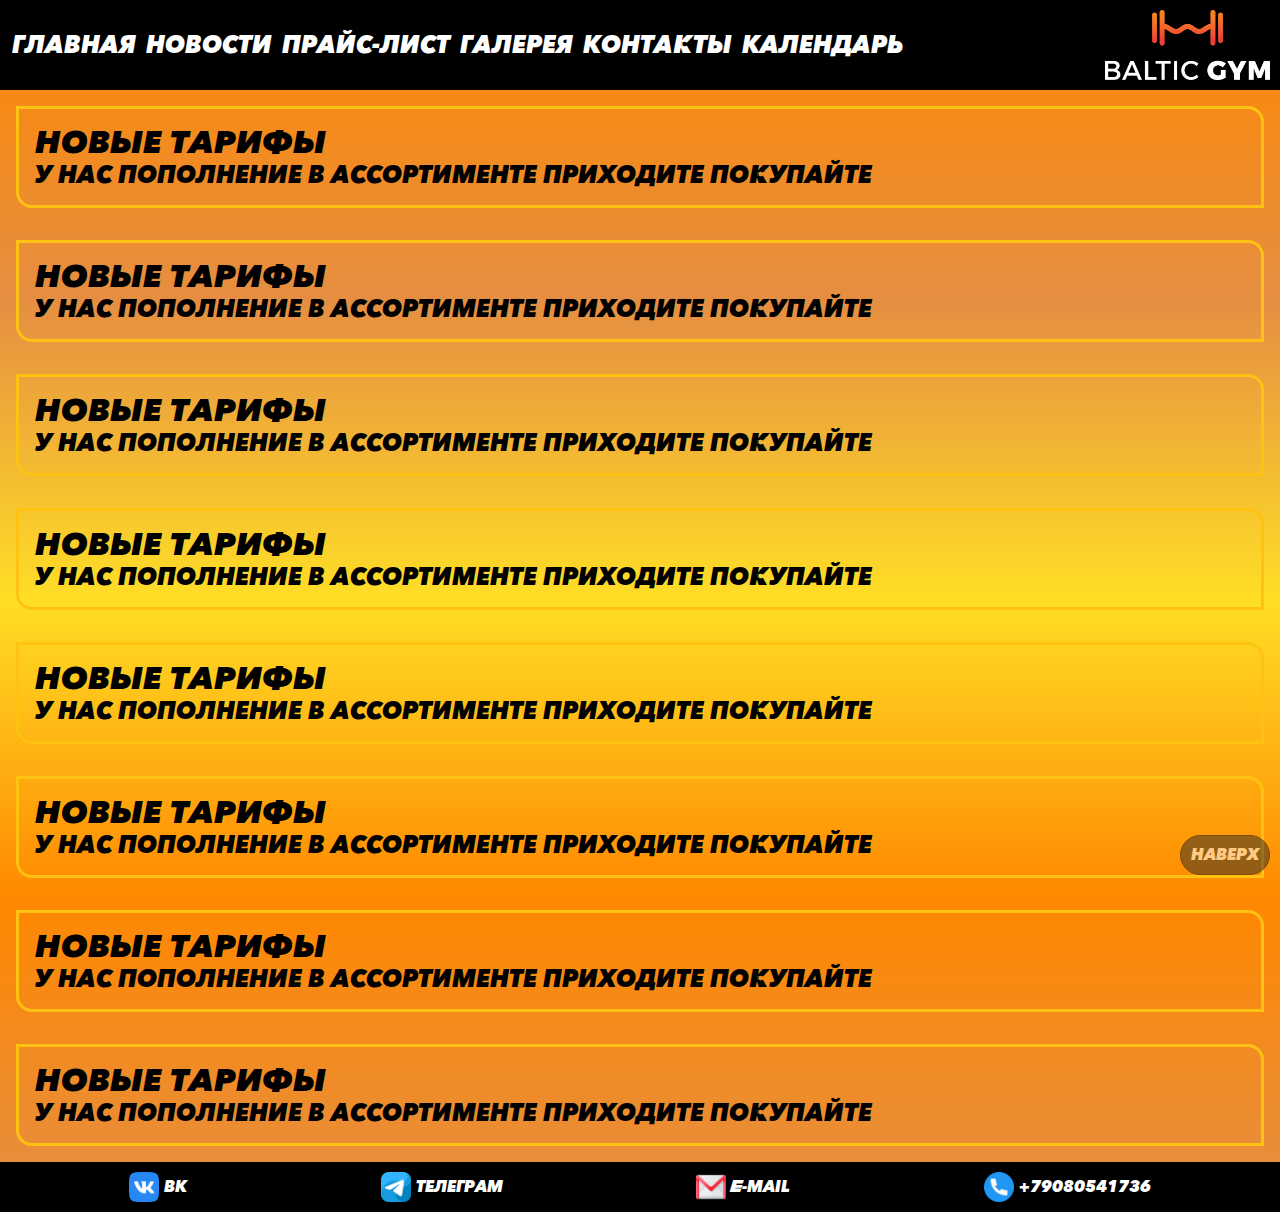
==== news.html @ 3882bf40 "first commit1" ====
<!DOCTYPE html>
<html lang="en">
<head>
    <meta charset="UTF-8">
    <meta name="viewport" content="width=device-width, initial-scale=1.0">
    <meta description="Фитнес-клуб в городе Магнитогорск для тех, кто хочет быть здоровым.">
    <meta name="keywords" content="Фитнес, клуб, Магнитогорск, здоровье, спорт, ЗОЖ">
    <link rel="stylesheet" href="static/styles/style.css">
    <link rel="shortcut icon" href="../static/images/favicon.png" type="image/x-icon">
    <title>Новости</title>
    <Style>
        a {
            text-decoration: none;
            color: white;
        }
    </Style>
</head>
<body>
    <header>
        <img id="#burger" src="static/images/menu.png" alt="burger">
        <div class="nav">
            <a href="../index.html">Главная</a>
            <a href="../news.html">Новости</a>
            <a href="../price.html">Прайс-лист</a>
            <a href="../gallery.html">Галерея</a>
            <a href="../contacts.html">Контакты</a>
            <a href="../calendar.html">Календарь</a>

        </div>
        <img src="../static/images/logo.png" alt="icon">
    </header>
    <main class="news-cont">
        <div class="news-item">
            <div>
                <h1>Новые тарифы</h1>
                <h2>У нас пополнение в ассортименте приходите покупайте</h2>
            </div>
        </div>
        <div class="news-item">
            <div>
                <h1>Новые тарифы</h1>
                <h2>У нас пополнение в ассортименте приходите покупайте</h2>
            </div>
        </div>
        <div class="news-item">
            <div>
                <h1>Новые тарифы</h1>
                <h2>У нас пополнение в ассортименте приходите покупайте</h2>
            </div>
        </div>
        <div class="news-item">
            <div>
                <h1>Новые тарифы</h1>
                <h2>У нас пополнение в ассортименте приходите покупайте</h2>
            </div>
        </div>
        <div class="news-item">
            <div>
                <h1>Новые тарифы</h1>
                <h2>У нас пополнение в ассортименте приходите покупайте</h2>
            </div>
        </div>
        <div class="news-item">
            <div>
                <h1>Новые тарифы</h1>
                <h2>У нас пополнение в ассортименте приходите покупайте</h2>
            </div>
        </div>
        <div class="news-item">
            <div>
                <h1>Новые тарифы</h1>
                <h2>У нас пополнение в ассортименте приходите покупайте</h2>
            </div>
        </div>
        <div class="news-item">
            <div>
                <h1>Новые тарифы</h1>
                <h2>У нас пополнение в ассортименте приходите покупайте</h2>
            </div>
        </div>
        <a href="#top" style="opacity: 50%;" id="scroll">Наверх</a>
    </main>
    <footer>
        <div>
            <img src="static/images/vk.png" alt="vk">
            <a href="" target="_blank">ВК</a>
        </div>
        <div>
            <img src="static/images/telegram.png" alt="telegram">
            <a href="" target="_blank">Телеграм</a>
        </div>
        <div>
            <img src="static/images/gmail.png" alt="email">
            <a href="" target="_blank">E-mail</a>
        </div>
        <div>
            <img src="static/images/telephone.png" alt="telephone">
            <a href="" target="_blank">+79080541736</a>
        </div> 
    </footer>
</body>
</html>
---- static/styles/style.css ----
* {
    margin: 0;
    padding: 0;
    font-family: Sonic;
}

a:hover {
    color:#ff8800;
}

.nav>a:hover {
    color: #ff8800;
}


body {
    display: grid;
    grid-template-rows: auto 1fr auto;
    height: 100vh;
    background: -webkit-linear-gradient(90deg,#ff8800,#ffde26,#e58e42,#ff8800); 

}

header {
    display: flex;
    justify-content: space-between;
    background:#000000;
    height: 10vh;
}

.nav {
    display: flex;
    justify-content: center;
    align-items: center;
    padding-left: 12px;
    height: 10vh;
}

.nav>a {
    padding-right: 10px;
    display: block;
    background-color: #000000;
    color: white;
    font-size: 1.5em;
}

header>img {
    padding: 10px;
}

.index {
    display: grid;
    grid-template-columns: 1fr 1fr;
    padding: 20px;
}

.adress {
    display: flex;
    flex-direction: column;
    align-items: center;
    justify-content: center;
}

.about {
    display: flex;
    flex-direction: column;
    align-items: center;
    justify-content: center;
}

.home {
    display: flex;
}

.contacts {
    padding: 20px;
    display: flex;
    align-items: center;
    flex-direction: column;
    font-size: 1em;
}

.contacts h1 {
    padding-bottom: 1em
}

form {
    display: flex;
    flex-direction: column;
    align-items: center;
}


.other-contacts {
    display: grid;
    grid-template-columns: 1fr 2fr;
}

footer {
    display: flex;
    align-items: center;
    justify-content:space-around;
    background:#000000;
    padding: 10px;
    padding-inline: 32px;
}

footer>div {
    display: flex;
    justify-content: center;
    color: white;
}

footer>div>a {
    display: flex;
    align-items: center;
    padding-left: 5px;
    
}

footer>div>img {
    width: 30px;
}

footer div:hover img {
    transform: rotate(20deg);
}

img[alt="burger"] {
    display: none; 
}

iframe {
    margin-top: 10px;
    box-shadow: 0 0 10px rgba(0, 0, 0, 0.5)
}

@media screen and (max-width: 1024px) {
    img[alt="burger"] {
        display: block;
    }

    .nav {
        display: none;
    }

    header:hover .nav {
        background-color: #000000;
        display: block;
        position: absolute;
        padding: 0px;
        margin-top: 10vh;
    }
    
    header:hover ~ .gallery {
        padding-top: 10em;
    }
    footer {
        flex-wrap: wrap;
        padding-inline: 32px;
    }
}

@media screen and (max-width: 800px) {
    .index {
        grid-template-columns: 1fr;
        grid-template-rows: 1fr 1fr;
    }
    
    .other-contacts {
        grid-template-columns: 1fr;
        grid-template-rows: 1fr 1fr;
    }

    .filter {
        flex-direction: column;
    }
    
    .calendar-item {
        flex-direction: column;
    }
    
    * {
        font-size: 1em;
    }
}

@media screen and (min-width: 2000px){
    * {
        font-size: 1.5rem;
    }
    .input-wrapper input {
        width: 600px;
    }
}

.input-wrapper {
    position: relative;
    margin: 20px;
}

select {
    width: 200px;
    padding: 1em;
    border: none;
    border-bottom: 1px solid black;
    background-color: transparent;
    outline: none;
}

option {
    background-color: transparent;

}

.input-wrapper input, #calendar-cont input {
    width: 150px;
    padding: 1em;
    border: none;
    border-bottom: 1px solid black;
    background-color: transparent;
    outline: none;
}
  
.input-wrapper input:focus,  #calendar-cont input:focus{
    border-color: rgb(255, 128, 0);
}
  
.input-wrapper label {
    position: absolute;
    top: 0;
    left: 0;
    pointer-events: none;
    padding: 10px;
    transition: 0.2s;
}
 
.input-wrapper input:focus + label, .input-wrapper input:valid + label {
    transform: translateY(-20px);
    font-size: 1em;
    color: rgb(255, 255, 255);
}

input[type="submit"], input[type="button"] {
    background-color: transparent;
    padding: 3px;
    border: solid 0.5px black;
    border-radius: 90px;
}

input[type="submit"]:hover, input[type="button"]:hover {
    border: solid 0.5px rgb(255, 128, 0);
    color: rgb(255, 255, 255);
}

@font-face {
    font-family: Sonic;
    font-style: normal;
    font-weight: 400;
    src: url("../fonts/Sonic.ttf");
}

.pricePage {
    display: flex;
    justify-content: space-evenly;
    flex-wrap: wrap;
    
}

.priceForm {
    display: flex;
    align-items: center;
    justify-content: center;
}

.price {
    display: flex;
    flex-direction: column;
    align-items: center;
    justify-content: space-evenly;
}

.carousel {
    display: flex;
    justify-content: space-evenly;
}

.price1, .price2, .price3, .price4 {
    width: 20vw;
    height: 60vh;
    background-size: 100% auto;
    background-position: center;
    background-repeat: no-repeat;
}

.price1 {
    background-image: url('/static/images/price1.jpg');
    width: 3vw;
}

.price2 {
    background-image: url('/static/images/price2.jpg');
    width: 3vw;
}

.price3 {
    background-image: url('/static/images/price3.jpg');
    width: 3vw;
}

.price4 {
    background-image: url('/static/images/price4.jpg');
    width: 3vw;
}

.carousel:has(~div #congret1:checked) #price1{ 
    transition: 0.5s;
    width: 300px; 
} 
.carousel:has(~div #congret2:checked) #price2{ 
    transition: 0.5s;
    width: 300px; 
} 
.carousel:has(~div #congret3:checked) #price3{ 
    transition: 0.5s;
    width: 300px; 
} 
.carousel:has(~div #congret4:checked) #price4{ 
    transition: 0.5s all;
    width: 300px; 
}

input[type="radio"] {
    appearance: none;
    border: 2px solid black;
    border-radius: 50%;
    width: 1em;
    height: 1em;
}

input[type="radio"]:checked {
    background-color: black;
}

.news-cont, .calendar-cont {
    display: flex;
    flex-direction: column;
    
}

.news-item, .calendar-item {
    display: flex;
    justify-content: space-between;
    margin: 1em;
    padding: 1em;
    border: solid 0.2em rgb(254, 195, 18);
    border-end-start-radius: 1em;
    border-start-end-radius: 1em;
}

.news-item input {
    border: none;
    background: transparent;
    color: white;
}

.news-item input:hover {
    color: orangered;
}

.news-item input:active {
    display: none;
}

@keyframes anim {
    from {
        transform: scale(1);
    }
    50% {
        filter: blur(1px);
        transform: scale(1.1);
    }
    to {
        transform: scale(1);
    }
}

#scroll {
    position: fixed; 
    bottom: 25px;
    right: 10px; 
    cursor:pointer; 
    border: 1px solid rgb(0, 0, 0);
    background:  rgb(40, 40, 40);
    border-radius: 30px;
    padding: 10px;
}

#scroll:hover {
    animation: anim 0.5s linear; 
}

.gallery {
    padding: 2em;
    display: flex;
    flex-wrap: wrap;
    justify-content: space-evenly;
}

.photo {
    width: 300px;
    height: 200px;
    padding: 1em;
    display: flex;
    align-items: end;
    justify-content: end;
}

.photo img {
    width: 300px;
    position: absolute;
}

.photo p {
    
    background: white;
    mix-blend-mode: overlay;
    
}

.filter-form {
    display: flex;
    flex-direction: column;
    align-items: center;
}

.filter {
    display: flex;

}

.filter-item {
    display: flex;
    flex-direction: column;
    padding-inline: 1em;
}


.calendar-item .sign {
    
    display: none;
}

.calendar-item:hover .sign {
    display: flex;
    flex-direction: column;
}

#svg {
    display: none;
}

#svg svg {
    width: 8em;
    height: 8em;
}
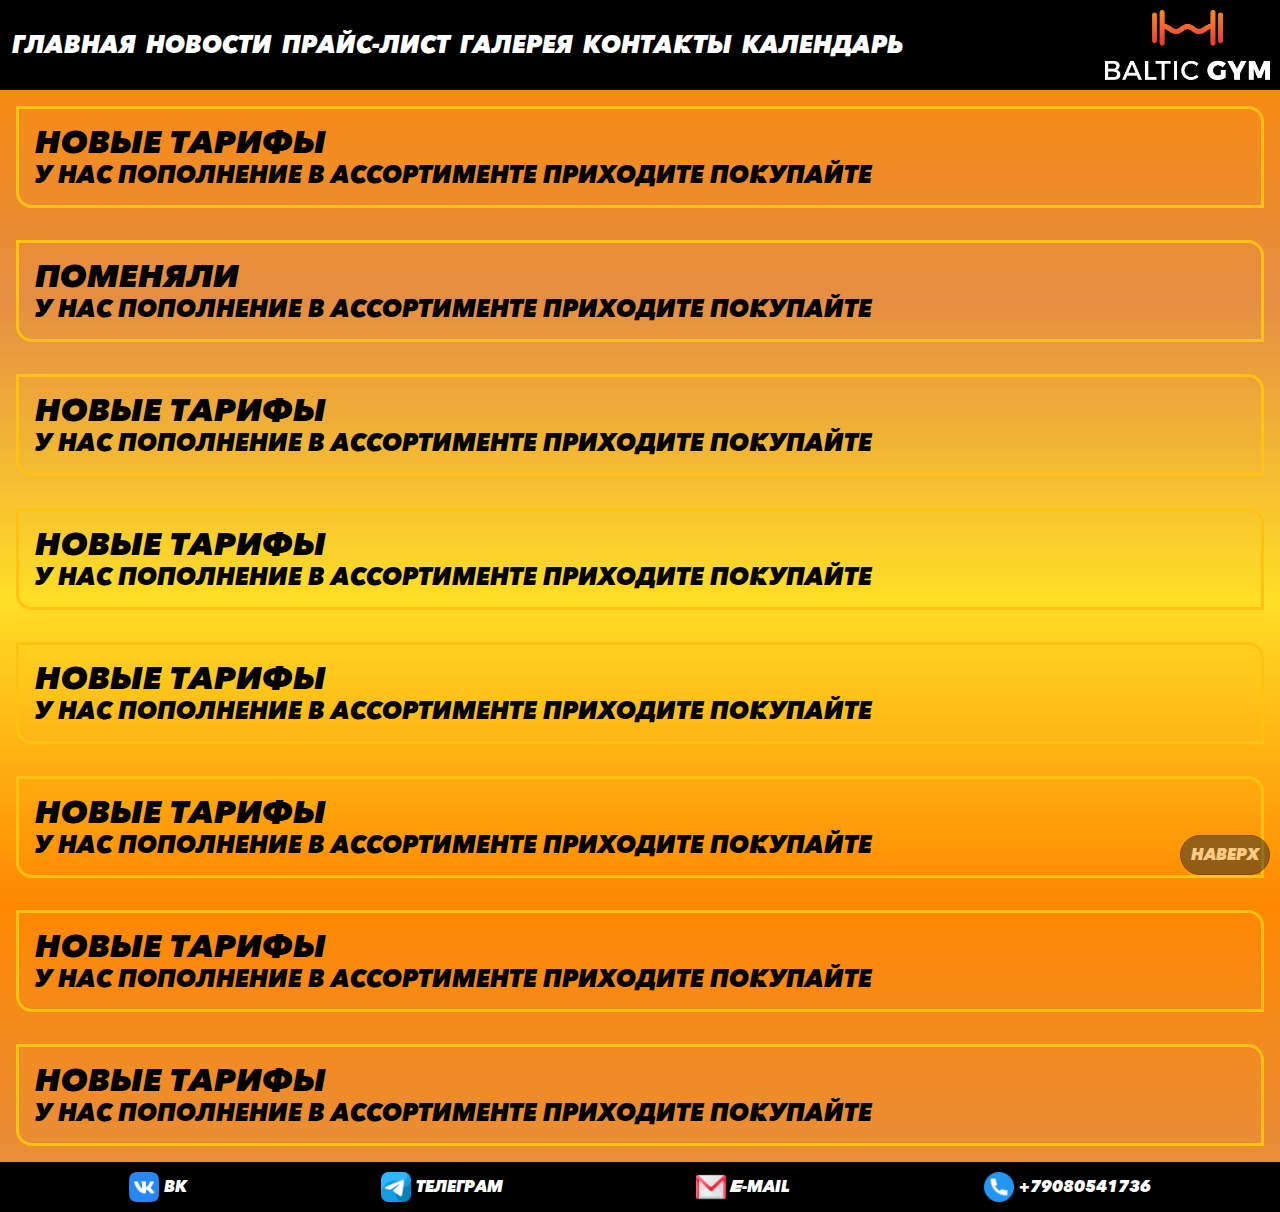
==== commit 64cd7cb7: "макс спасибо" ====
--- a/news.html
+++ b/news.html
@@ -38,7 +38,7 @@
         </div>
         <div class="news-item">
             <div>
-                <h1>Новые тарифы</h1>
+                <h1>поменяли</h1>
                 <h2>У нас пополнение в ассортименте приходите покупайте</h2>
             </div>
         </div>
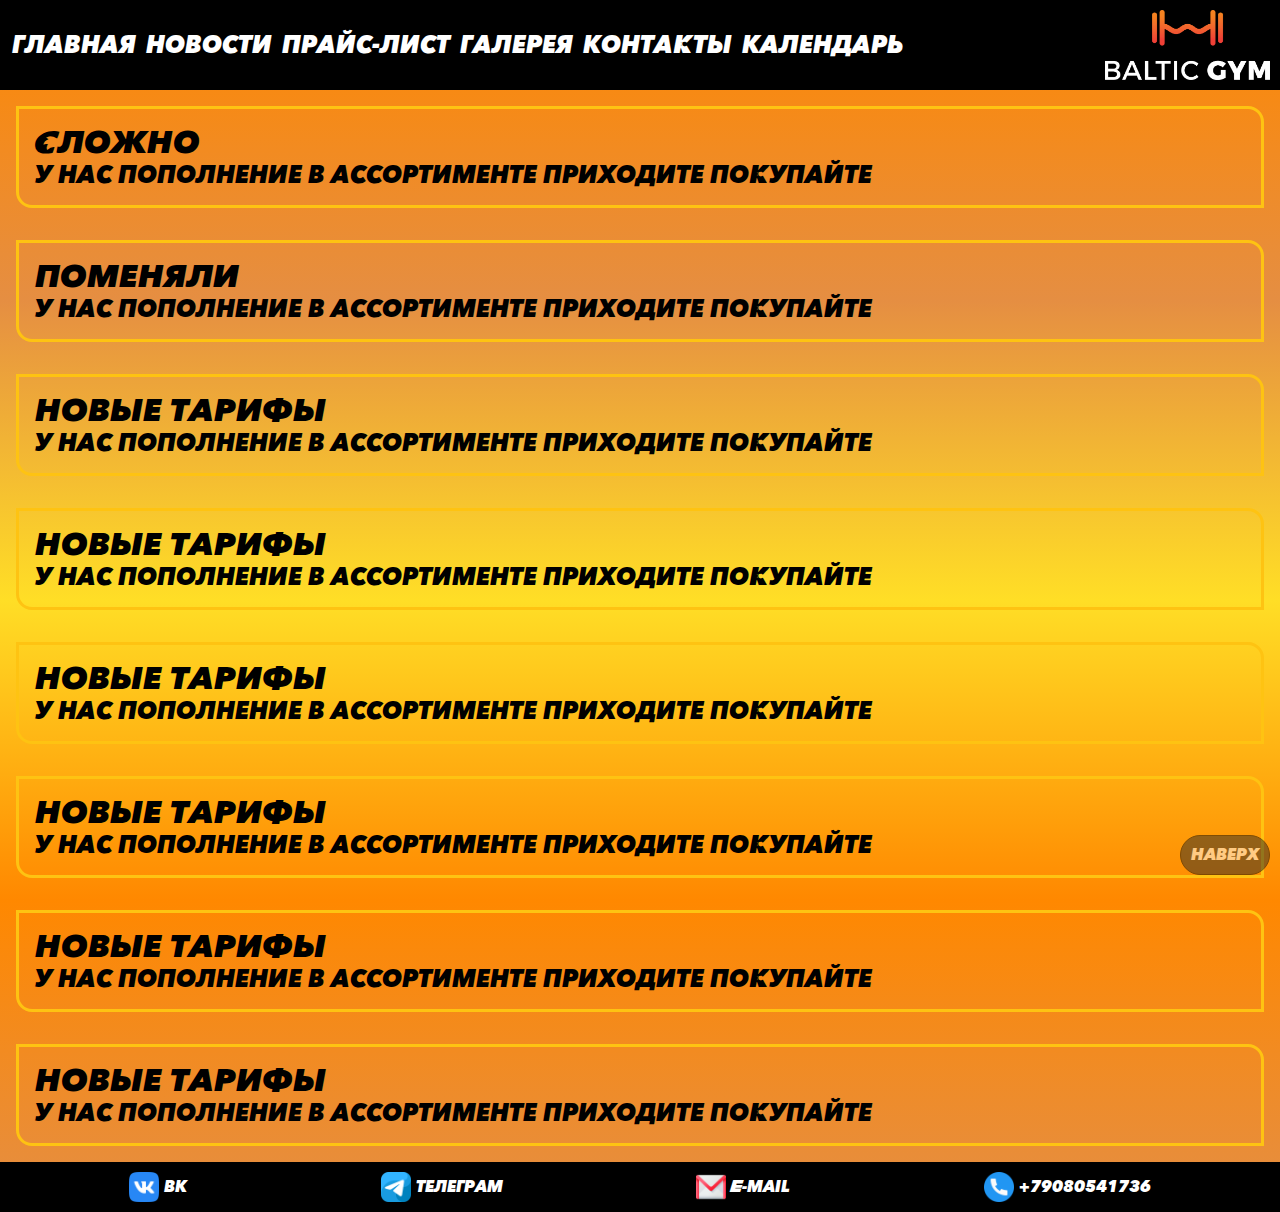
==== commit c42cf772: "третий коммит" ====
--- a/news.html
+++ b/news.html
@@ -32,7 +32,7 @@
     <main class="news-cont">
         <div class="news-item">
             <div>
-                <h1>Новые тарифы</h1>
+                <h1>СЛОЖНО</h1>
                 <h2>У нас пополнение в ассортименте приходите покупайте</h2>
             </div>
         </div>
